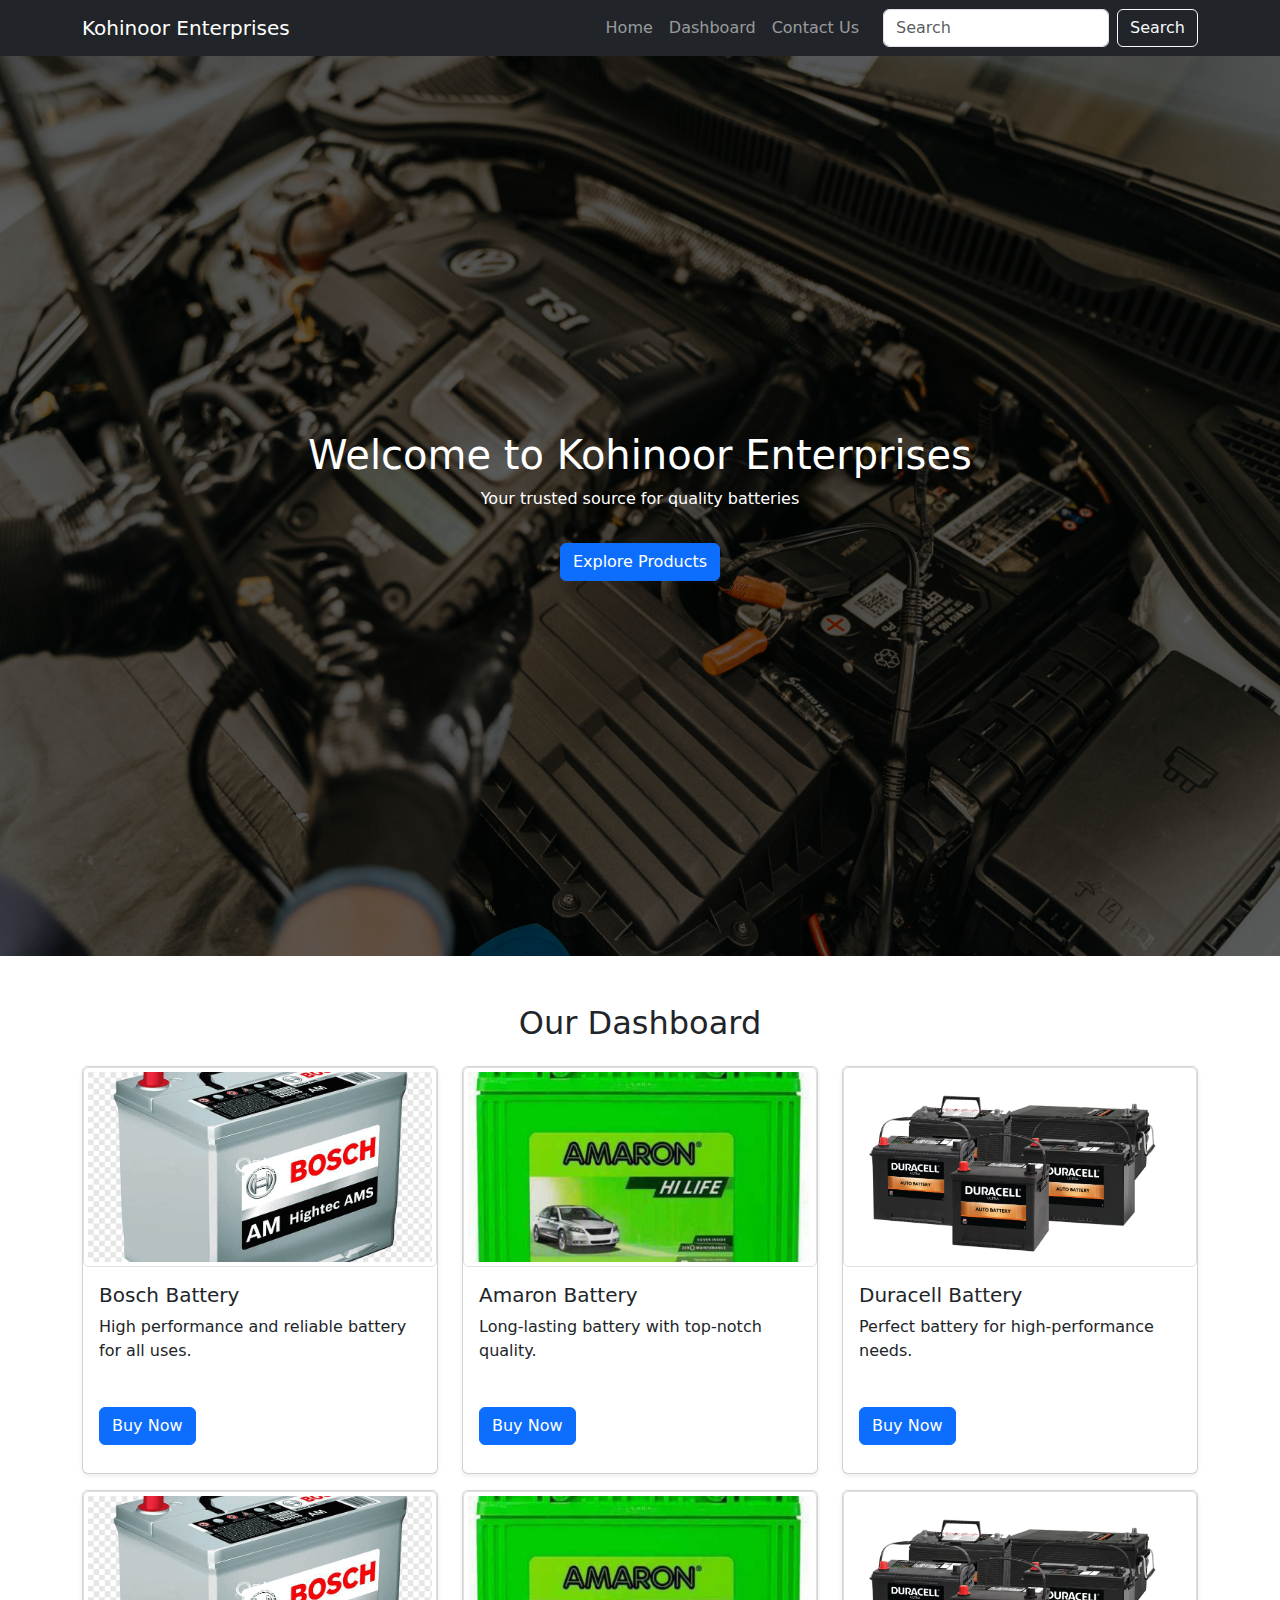
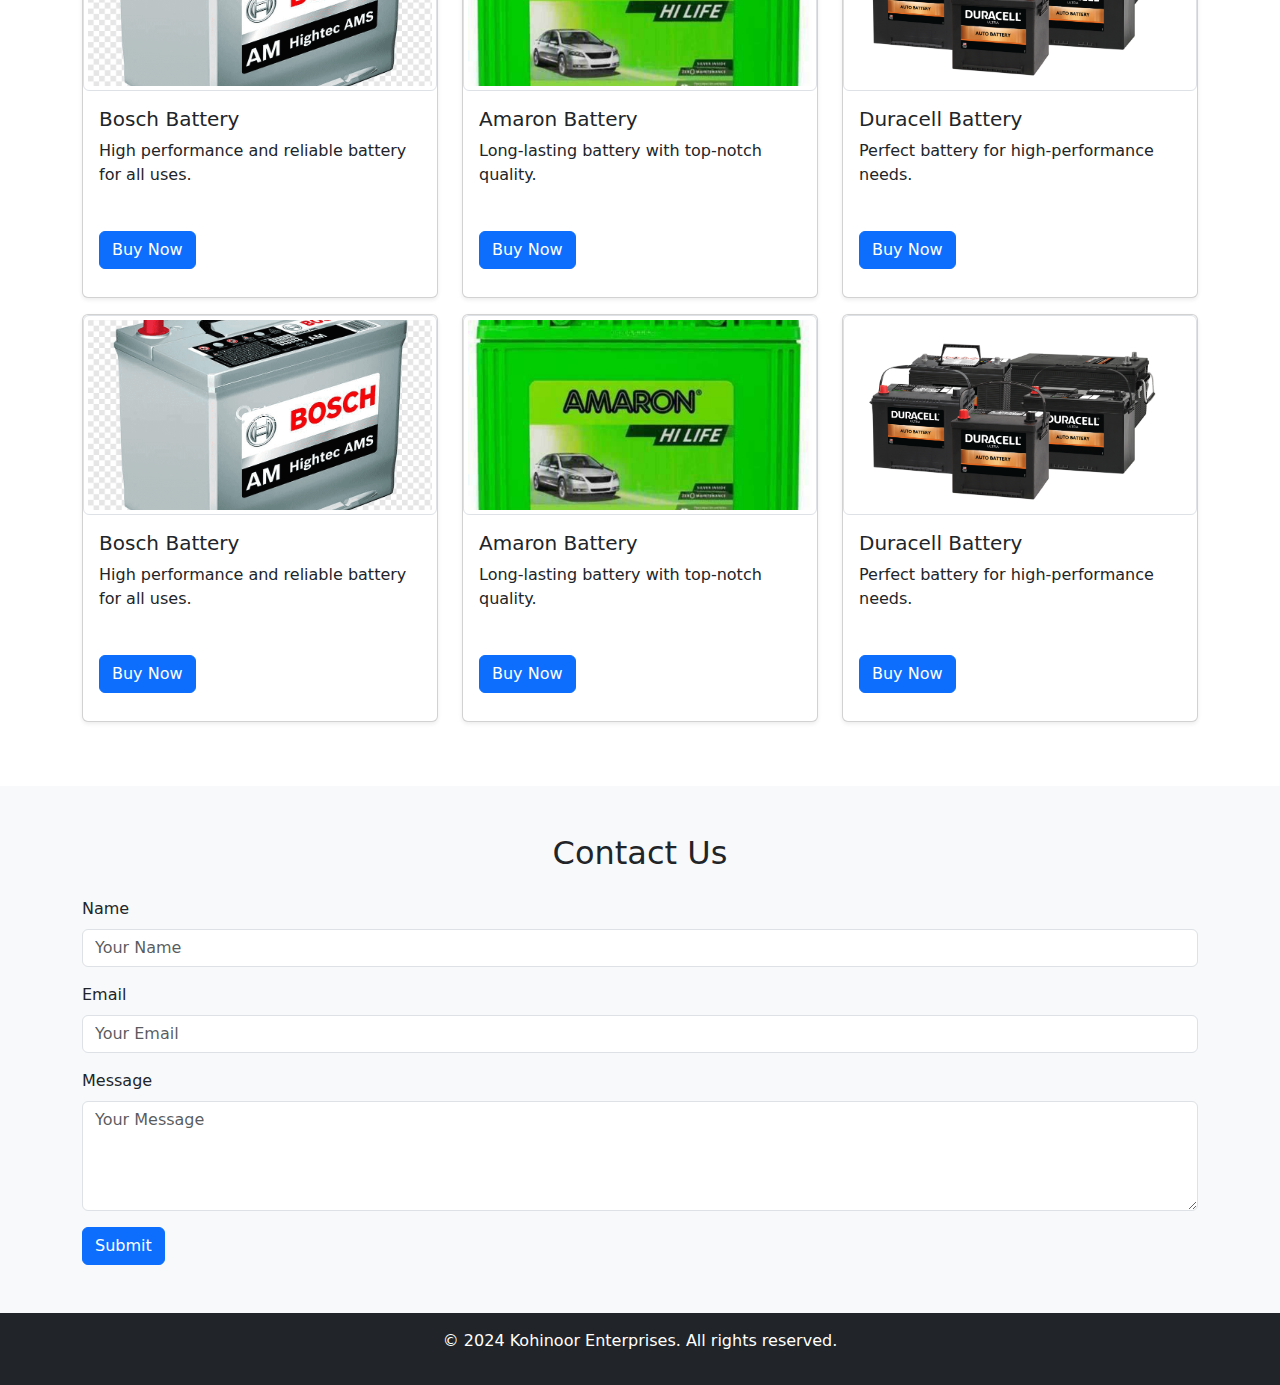
==== index.html @ 16f9c8bc "first commit" ====
<!DOCTYPE html>
<html lang="en">
  <head>
    <meta charset="UTF-8" />
    <meta name="viewport" content="width=device-width, initial-scale=1.0" />
    <title>Kohinoor Enterprises - Battery Selling</title>
    <!-- Bootstrap CSS -->
    <link
      href="https://cdn.jsdelivr.net/npm/bootstrap@5.3.0/dist/css/bootstrap.min.css"
      rel="stylesheet"
    />
    <!-- Custom CSS -->
    <link rel="stylesheet" href="styles.css" />
  </head>

  <body>
    <!-- Navbar -->
    <nav class="navbar navbar-expand-lg navbar-dark bg-dark">
      <div class="container">
        <a class="navbar-brand" href="#">Kohinoor Enterprises</a>
        <button
          class="navbar-toggler"
          type="button"
          data-bs-toggle="collapse"
          data-bs-target="#navbarNav"
          aria-controls="navbarNav"
          aria-expanded="false"
          aria-label="Toggle navigation"
        >
          <span class="navbar-toggler-icon"></span>
        </button>
        <div class="collapse navbar-collapse" id="navbarNav">
          <ul class="navbar-nav ms-auto">
            <li class="nav-item"><a class="nav-link" href="#home">Home</a></li>
            <li class="nav-item">
              <a class="nav-link" href="#dashboard">Dashboard</a>
            </li>
            <li class="nav-item">
              <a class="nav-link" href="#contact">Contact Us</a>
            </li>
          </ul>
          <form class="d-flex ms-3" role="search">
            <input
              class="form-control me-2"
              type="search"
              placeholder="Search"
              aria-label="Search"
            />
            <button class="btn btn-outline-light" type="submit">Search</button>
          </form>
        </div>
      </div>
    </nav>

    <!-- Background Section -->
    <section id="home" class="bg-image text-center text-white">
      <div
        class="overlay d-flex flex-column justify-content-center align-items-center"
      >
        <h1>Welcome to Kohinoor Enterprises</h1>
        <p>Your trusted source for quality batteries</p>
        <a href="#dashboard" class="btn btn-primary mt-3">Explore Products</a>
      </div>
    </section>

    <!-- Dashboard Section -->
    <section id="dashboard" class="container py-5">
      <h2 class="text-center mb-4">Our Dashboard</h2>
      <div class="row mb-3">
        <div class="col-md-4">
          <div class="card h-100 mb-4 shadow-sm">
            <img src="battery1.png" class="img-thumbnail" alt="Battery 1" />
            <div class="card-body">
              <h5 class="card-title">Bosch Battery</h5>
              <p class="card-text">
                High performance and reliable battery for all uses.
              </p>
            </div>
            <div class="card-body">
              <a href="./battery_description/battery-description.html">
                <button class="btn btn-primary">Buy Now</button>
              </a>
            </div>
          </div>
        </div>
        <div class="col-md-4">
          <div class="card h-100 mb-4 shadow-sm">
            <img src="battery2.jpg" class="img-thumbnail" alt="Battery 2" />
            <div class="card-body">
              <h5 class="card-title">Amaron Battery</h5>
              <p class="card-text">
                Long-lasting battery with top-notch quality.
              </p>
            </div>
            <div class="card-body">
              <a href="./battery_description/battery-description.html">
                <button class="btn btn-primary">Buy Now</button>
              </a>
            </div>
          </div>
        </div>
        <div class="col-md-4">
          <div class="card h-100 mb-4 shadow-sm">
            <img src="battery3.jpg" class="img-thumbnail" alt="Battery 3" />
            <div class="card-body">
              <h5 class="card-title">Duracell Battery</h5>
              <p class="card-text">
                Perfect battery for high-performance needs.
              </p>
            </div>
            <div class="card-body">
              <a href="./battery_description/battery-description.html">
                <button class="btn btn-primary">Buy Now</button>
              </a>
            </div>
          </div>
        </div>
      </div>
      <div class="row mb-3">
        <div class="col-md-4">
          <div class="card h-100 mb-4 shadow-sm">
            <img src="battery1.png" class="img-thumbnail" alt="Battery 1" />
            <div class="card-body">
              <h5 class="card-title">Bosch Battery</h5>
              <p class="card-text">
                High performance and reliable battery for all uses.
              </p>
            </div>
            <div class="card-body">
              <a href="./battery_description/battery-description.html">
                <button class="btn btn-primary">Buy Now</button>
              </a>
            </div>
          </div>
        </div>
        <div class="col-md-4">
          <div class="card h-100 mb-4 shadow-sm">
            <img src="battery2.jpg" class="img-thumbnail" alt="Battery 2" />
            <div class="card-body">
              <h5 class="card-title">Amaron Battery</h5>
              <p class="card-text">
                Long-lasting battery with top-notch quality.
              </p>
            </div>
            <div class="card-body">
              <a href="./battery_description/battery-description.html">
                <button class="btn btn-primary">Buy Now</button>
              </a>
            </div>
          </div>
        </div>
        <div class="col-md-4">
          <div class="card h-100 mb-4 shadow-sm">
            <img src="battery3.jpg" class="img-thumbnail" alt="Battery 3" />
            <div class="card-body">
              <h5 class="card-title">Duracell Battery</h5>
              <p class="card-text">
                Perfect battery for high-performance needs.
              </p>
            </div>
            <div class="card-body">
              <a href="./battery_description/battery-description.html">
                <button class="btn btn-primary">Buy Now</button>
              </a>
            </div>
          </div>
        </div>
      </div>
      <div class="row mb-3">
        <div class="col-md-4">
          <div class="card h-100 mb-4 shadow-sm">
            <img src="battery1.png" class="img-thumbnail" alt="Battery 1" />
            <div class="card-body">
              <h5 class="card-title">Bosch Battery</h5>
              <p class="card-text">
                High performance and reliable battery for all uses.
              </p>
            </div>
            <div class="card-body">
              <a href="./battery_description/battery-description.html">
                <button class="btn btn-primary">Buy Now</button>
              </a>
            </div>
          </div>
        </div>
        <div class="col-md-4">
          <div class="card h-100 mb-4 shadow-sm">
            <img src="battery2.jpg" class="img-thumbnail" alt="Battery 2" />
            <div class="card-body">
              <h5 class="card-title">Amaron Battery</h5>
              <p class="card-text">
                Long-lasting battery with top-notch quality.
              </p>
            </div>
            <div class="card-body">
              <a href="./battery_description/battery-description.html">
                <button class="btn btn-primary">Buy Now</button>
              </a>
            </div>
          </div>
        </div>
        <div class="col-md-4">
          <div class="card h-100 mb-4 shadow-sm">
            <img src="battery3.jpg" class="img-thumbnail" alt="Battery 3" />
            <div class="card-body">
              <h5 class="card-title">Duracell Battery</h5>
              <p class="card-text">
                Perfect battery for high-performance needs.
              </p>
            </div>
            <div class="card-body">
              <a href="./battery_description/battery-description.html">
                <button class="btn btn-primary">Buy Now</button>
              </a>
            </div>
          </div>
        </div>
      </div>
    </section>

    <!-- Contact Us Section -->
    <section id="contact" class="bg-light py-5">
      <div class="container">
        <h2 class="text-center mb-4">Contact Us</h2>
        <form action="https://api.web3forms.com/submit" method="POST">
          <input
            type="hidden"
            name="access_key"
            value="c94ac9e3-ea41-42e1-919e-d16194845957"
          />
          <div class="mb-3">
            <label for="name" class="form-label">Name</label>
            <input
              type="text"
              name="name"
              class="form-control"
              id="name"
              placeholder="Your Name"
              required
            />
          </div>
          <div class="mb-3">
            <label for="email" class="form-label">Email</label>
            <input
              type="email"
              name="email"
              class="form-control"
              id="email"
              placeholder="Your Email"
              required
            />
          </div>
          <div class="mb-3">
            <label for="message" class="form-label">Message</label>
            <textarea
              name="message"
              class="form-control"
              id="message"
              rows="4"
              placeholder="Your Message"
              required
            ></textarea>
          </div>
          <button type="submit" class="btn btn-primary">Submit</button>
        </form>
      </div>
    </section>

    <!-- Footer -->
    <footer class="bg-dark text-white text-center py-3">
      <p>&copy; 2024 Kohinoor Enterprises. All rights reserved.</p>
    </footer>

    <!-- Bootstrap JS -->
    <script src="https://cdn.jsdelivr.net/npm/bootstrap@5.3.0/dist/js/bootstrap.bundle.min.js"></script>
  </body>
</html>
---- styles.css ----
/* Background Image */
.bg-image {
  background-image: url("background.jpg");
  background-size: cover;
  background-position: center;
  color: white;
  height: 100vh;
}

.overlay {
  background-color: rgba(0, 0, 0, 0.6);
  height: 100%;
  width: 100%;
}

.section-heading {
  font-weight: bold;
}

.card img {
  height: 200px;
  object-fit: cover;
}

/* battery description page */

.battery-detail-card {
  border: 1px solid #eee;
  border-radius: 4px;
  padding: 16px;
}

.battery-card-image {
  width: 100%;
  height: 100%;
  border-radius: 4px;
}

.battery-card-image:hover {
  filter: brightness(70%);
}

.experience-content ul li {
  margin-left: 16px;
  padding: 0;
}

@media only screen and (min-width: 768px) {
  /* For desktops phones: */
  #reservation {
    width: 400px;
    position: fixed;
  }
}
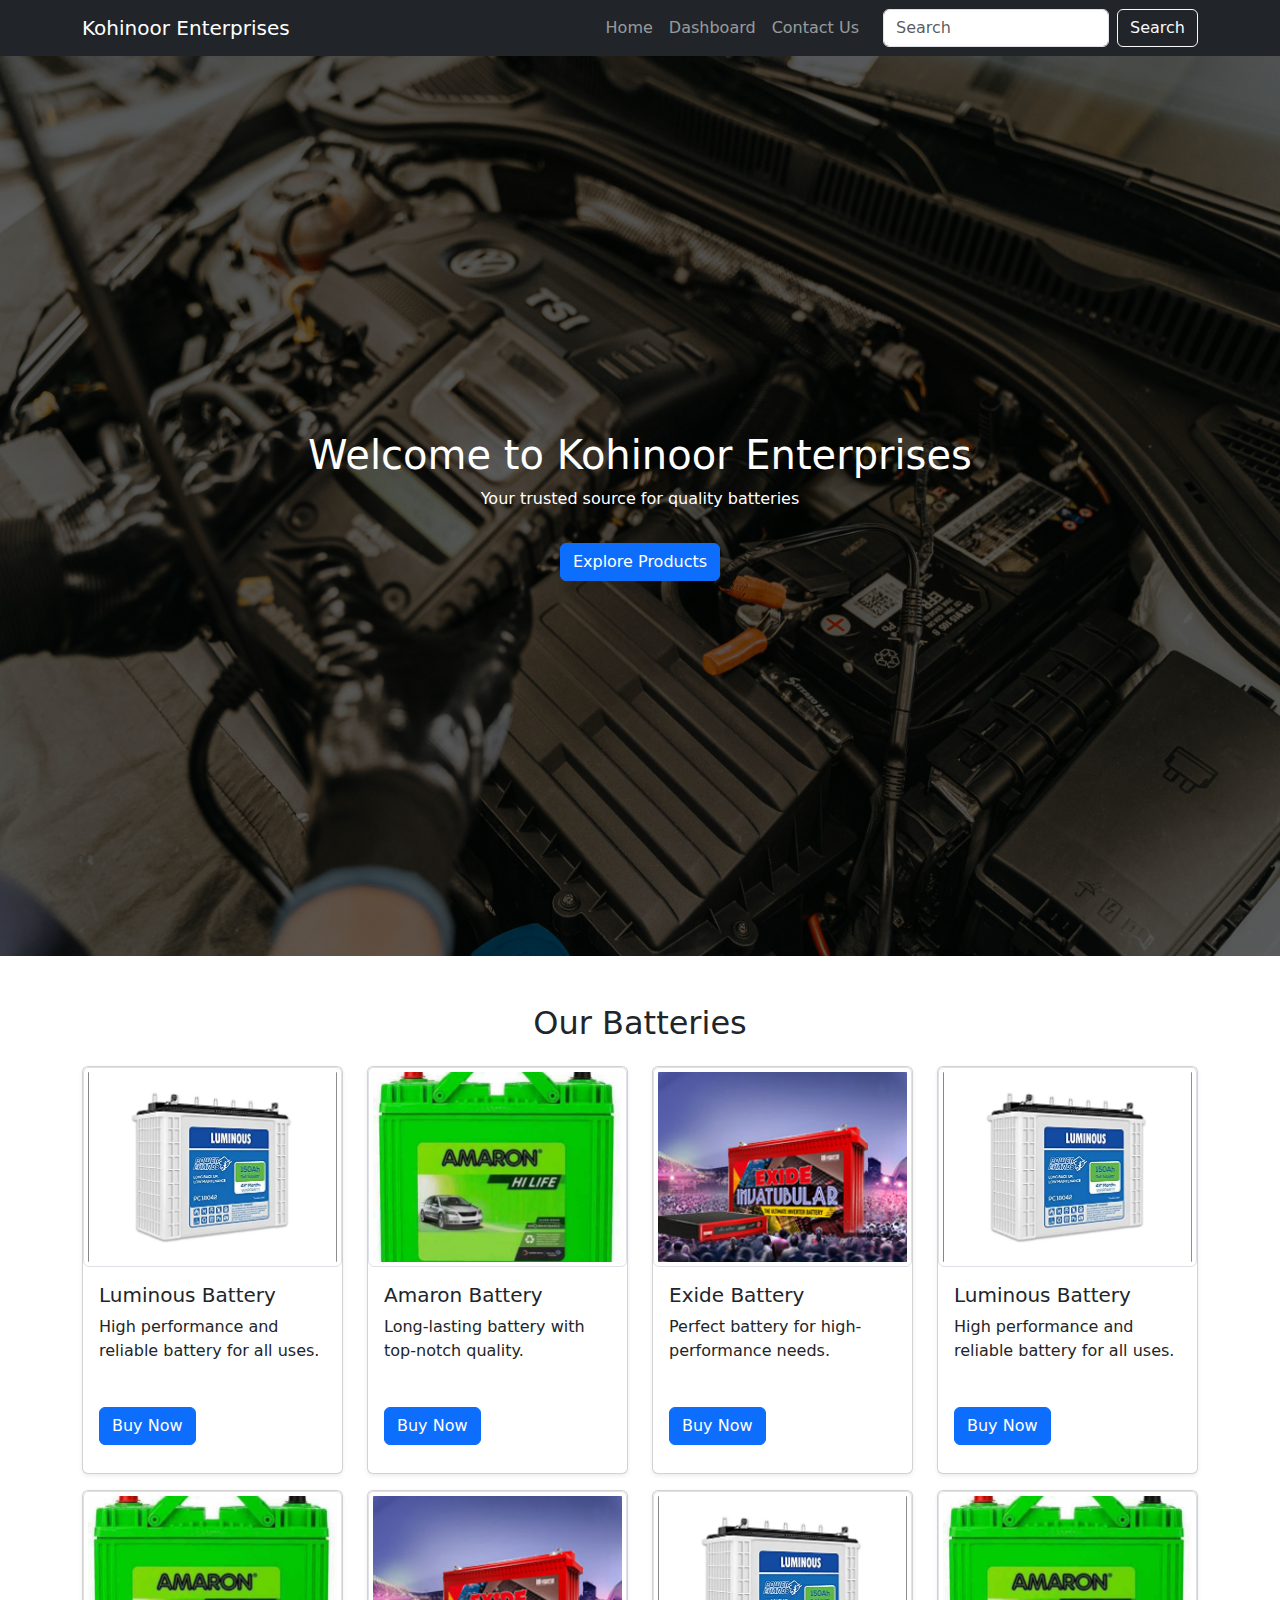
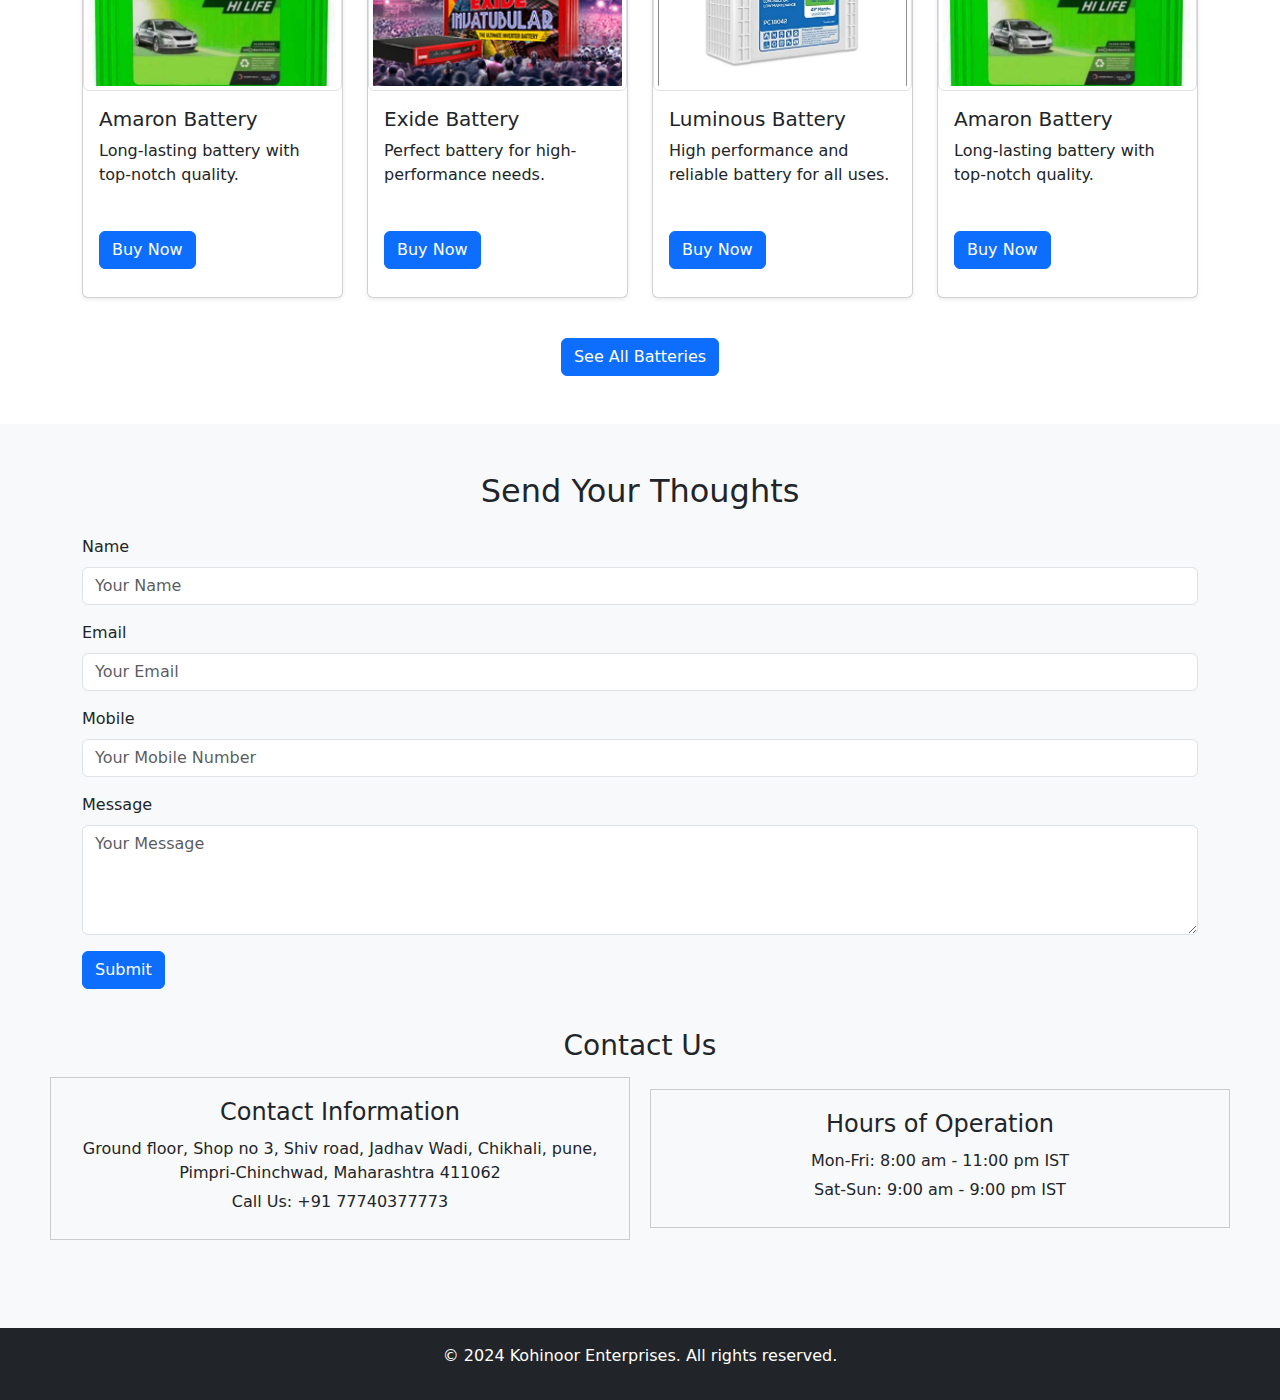
==== commit 3b2a0075: "fourth commit" ====
--- a/index.html
+++ b/index.html
@@ -23,9 +23,6 @@
           type="button"
           data-bs-toggle="collapse"
           data-bs-target="#navbarNav"
-          aria-controls="navbarNav"
-          aria-expanded="false"
-          aria-label="Toggle navigation"
         >
           <span class="navbar-toggler-icon"></span>
         </button>
@@ -39,15 +36,21 @@
               <a class="nav-link" href="#contact">Contact Us</a>
             </li>
           </ul>
-          <form class="d-flex ms-3" role="search">
+          <form
+            class="d-flex ms-3"
+            role="search"
+            onsubmit="searchBatteries(event)"
+          >
             <input
               class="form-control me-2"
               type="search"
+              id="searchBar"
               placeholder="Search"
-              aria-label="Search"
+              oninput="showSuggestions()"
             />
             <button class="btn btn-outline-light" type="submit">Search</button>
           </form>
+          <ul id="suggestions" class="list-group position-absolute"></ul>
         </div>
       </div>
     </nav>
@@ -65,13 +68,13 @@
 
     <!-- Dashboard Section -->
     <section id="dashboard" class="container py-5">
-      <h2 class="text-center mb-4">Our Dashboard</h2>
-      <div class="row mb-3">
-        <div class="col-md-4">
+      <h2 class="text-center mb-4">Our Batteries</h2>
+      <div class="row">
+        <div class="col-md-3 mb-3 col-sm-6">
           <div class="card h-100 mb-4 shadow-sm">
             <img src="battery1.png" class="img-thumbnail" alt="Battery 1" />
             <div class="card-body">
-              <h5 class="card-title">Bosch Battery</h5>
+              <h5 class="card-title">Luminous Battery</h5>
               <p class="card-text">
                 High performance and reliable battery for all uses.
               </p>
@@ -83,7 +86,7 @@
             </div>
           </div>
         </div>
-        <div class="col-md-4">
+        <div class="col-md-3 mb-3 col-sm-6">
           <div class="card h-100 mb-4 shadow-sm">
             <img src="battery2.jpg" class="img-thumbnail" alt="Battery 2" />
             <div class="card-body">
@@ -99,11 +102,11 @@
             </div>
           </div>
         </div>
-        <div class="col-md-4">
+        <div class="col-md-3 mb-3 col-sm-6">
           <div class="card h-100 mb-4 shadow-sm">
             <img src="battery3.jpg" class="img-thumbnail" alt="Battery 3" />
             <div class="card-body">
-              <h5 class="card-title">Duracell Battery</h5>
+              <h5 class="card-title">Exide Battery</h5>
               <p class="card-text">
                 Perfect battery for high-performance needs.
               </p>
@@ -115,13 +118,11 @@
             </div>
           </div>
         </div>
-      </div>
-      <div class="row mb-3">
-        <div class="col-md-4">
+        <div class="col-md-3 mb-3 col-sm-6">
           <div class="card h-100 mb-4 shadow-sm">
             <img src="battery1.png" class="img-thumbnail" alt="Battery 1" />
             <div class="card-body">
-              <h5 class="card-title">Bosch Battery</h5>
+              <h5 class="card-title">Luminous Battery</h5>
               <p class="card-text">
                 High performance and reliable battery for all uses.
               </p>
@@ -133,7 +134,7 @@
             </div>
           </div>
         </div>
-        <div class="col-md-4">
+        <div class="col-md-3 mb-3 col-sm-6">
           <div class="card h-100 mb-4 shadow-sm">
             <img src="battery2.jpg" class="img-thumbnail" alt="Battery 2" />
             <div class="card-body">
@@ -149,11 +150,11 @@
             </div>
           </div>
         </div>
-        <div class="col-md-4">
+        <div class="col-md-3 mb-3 col-sm-6">
           <div class="card h-100 mb-4 shadow-sm">
             <img src="battery3.jpg" class="img-thumbnail" alt="Battery 3" />
             <div class="card-body">
-              <h5 class="card-title">Duracell Battery</h5>
+              <h5 class="card-title">Exide Battery</h5>
               <p class="card-text">
                 Perfect battery for high-performance needs.
               </p>
@@ -165,13 +166,11 @@
             </div>
           </div>
         </div>
-      </div>
-      <div class="row mb-3">
-        <div class="col-md-4">
+        <div class="col-md-3 mb-3 col-sm-6">
           <div class="card h-100 mb-4 shadow-sm">
             <img src="battery1.png" class="img-thumbnail" alt="Battery 1" />
             <div class="card-body">
-              <h5 class="card-title">Bosch Battery</h5>
+              <h5 class="card-title">Luminous Battery</h5>
               <p class="card-text">
                 High performance and reliable battery for all uses.
               </p>
@@ -183,7 +182,7 @@
             </div>
           </div>
         </div>
-        <div class="col-md-4">
+        <div class="col-md-3 mb-3 col-sm-6">
           <div class="card h-100 mb-4 shadow-sm">
             <img src="battery2.jpg" class="img-thumbnail" alt="Battery 2" />
             <div class="card-body">
@@ -199,29 +198,18 @@
             </div>
           </div>
         </div>
-        <div class="col-md-4">
-          <div class="card h-100 mb-4 shadow-sm">
-            <img src="battery3.jpg" class="img-thumbnail" alt="Battery 3" />
-            <div class="card-body">
-              <h5 class="card-title">Duracell Battery</h5>
-              <p class="card-text">
-                Perfect battery for high-performance needs.
-              </p>
-            </div>
-            <div class="card-body">
-              <a href="./battery_description/battery-description.html">
-                <button class="btn btn-primary">Buy Now</button>
-              </a>
-            </div>
-          </div>
-        </div>
+      </div>
+      <div class="text-center mt-4">
+        <a href="all_batteries.html" class="btn btn-primary"
+          >See All Batteries</a
+        >
       </div>
     </section>
 
     <!-- Contact Us Section -->
     <section id="contact" class="bg-light py-5">
       <div class="container">
-        <h2 class="text-center mb-4">Contact Us</h2>
+        <h2 class="text-center mb-4">Send Your Thoughts</h2>
         <form action="https://api.web3forms.com/submit" method="POST">
           <input
             type="hidden"
@@ -251,6 +239,18 @@
             />
           </div>
           <div class="mb-3">
+            <label for="mobile" class="form-label">Mobile</label>
+            <input
+              id="mobile"
+              type="tel"
+              name="mobile"
+              class="form-control"
+              placeholder="Your Mobile Number"
+              maxlength="10"
+              required
+            />
+          </div>
+          <div class="mb-3">
             <label for="message" class="form-label">Message</label>
             <textarea
               name="message"
@@ -264,6 +264,21 @@
           <button type="submit" class="btn btn-primary">Submit</button>
         </form>
       </div>
+      <section id="contact">
+        <h3>Contact Us</h3>
+        <div class="contact_info">
+          <div class="contact_div">
+            <h4>Contact Information</h4>
+            <p>Ground floor, Shop no 3, Shiv road, Jadhav Wadi, Chikhali, pune, Pimpri-Chinchwad, Maharashtra 411062</p>
+            <p>Call Us: +91 77740377773</p>
+          </div>
+          <div class="contact_div">
+            <h4>Hours of Operation</h4>
+            <p>Mon-Fri: 8:00 am - 11:00 pm IST</p>
+            <p>Sat-Sun: 9:00 am - 9:00 pm IST</p>
+          </div>
+        </div>
+      </section>
     </section>
 
     <!-- Footer -->
@@ -271,6 +286,9 @@
       <p>&copy; 2024 Kohinoor Enterprises. All rights reserved.</p>
     </footer>
 
+    <!-- JavaScript for Search Suggestions -->
+    <script src="script.js"></script>
+
     <!-- Bootstrap JS -->
     <script src="https://cdn.jsdelivr.net/npm/bootstrap@5.3.0/dist/js/bootstrap.bundle.min.js"></script>
   </body>
--- a/styles.css
+++ b/styles.css
@@ -45,6 +45,45 @@
   padding: 0;
 }
 
+#contact {
+  padding: 40px 20px;
+}
+
+#contact h3 {
+  text-align: center;
+  margin-bottom: 15px;
+  margin-top: 0px;
+}
+
+.contact_info {
+  display: flex;
+  justify-content: center;
+  align-items: center;
+}
+
+.contact_div {
+  flex: 1;
+  padding: 20px;
+  border: 1px solid #ccc;
+  margin: 0 10px;
+}
+
+.contact_div h4 {
+  margin-bottom: 10px;
+  display: flex;
+  justify-content: center;
+  align-items: center;
+  text-align: center;
+}
+
+.contact_div p {
+  margin: 5px 0;
+  display: flex;
+  justify-content: center;
+  align-items: center;
+  text-align: center;
+}
+
 @media only screen and (min-width: 768px) {
   /* For desktops phones: */
   #reservation {
